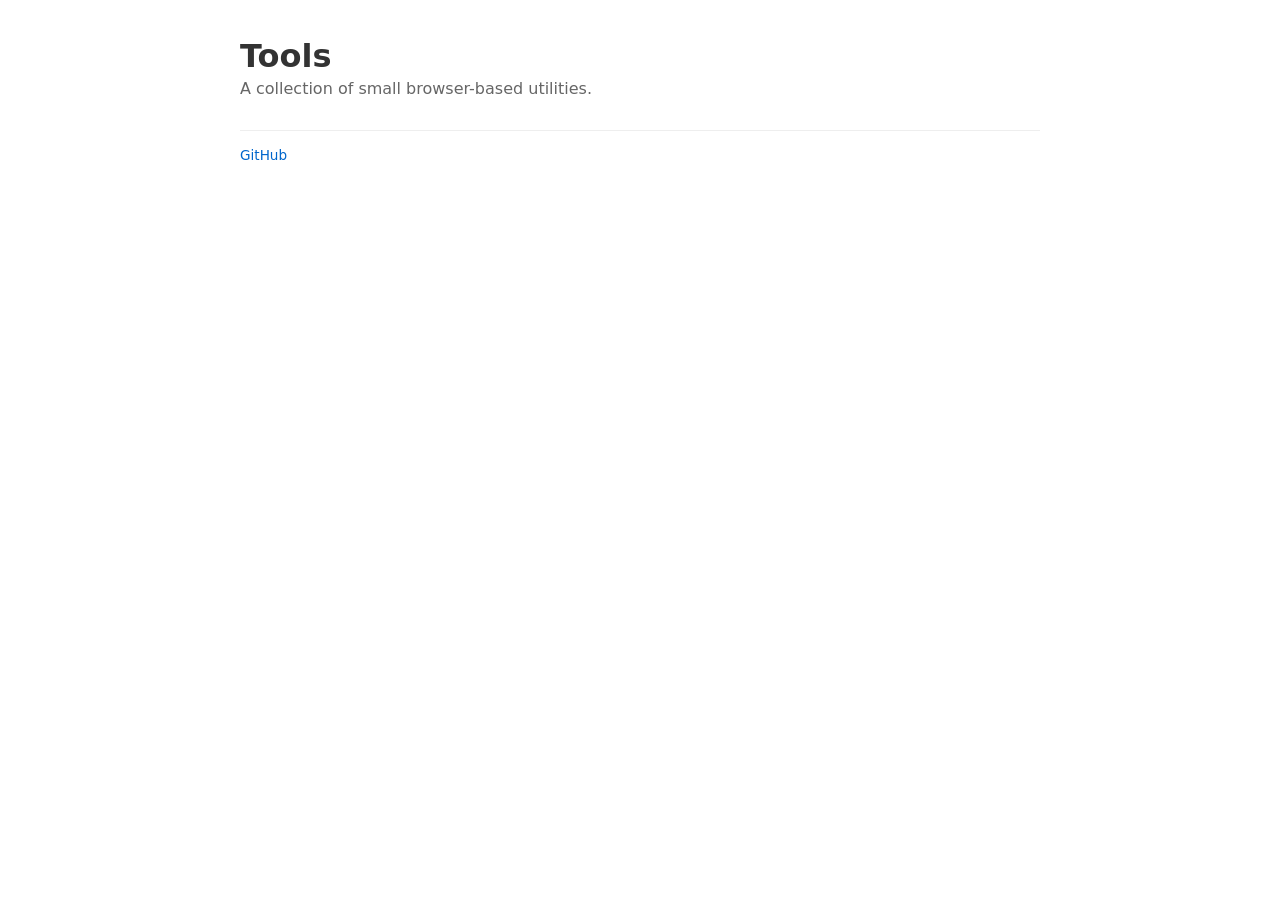
==== public/index.html @ c8678a98 "feat: add index page" ====
<!DOCTYPE html>
<html lang="en">
<head>
  <meta charset="UTF-8">
  <meta name="viewport" content="width=device-width, initial-scale=1.0">
  <title>Tools</title>
  <style>
    body {
      font-family: system-ui, -apple-system, sans-serif;
      max-width: 800px;
      margin: 0 auto;
      padding: 1rem 2rem;
      color: #333;
    }
    h1 { margin-bottom: 0.25rem; }
    p.subtitle { color: #666; margin-top: 0; }
    ul { list-style: none; padding: 0; }
    li { padding: 0.4rem 0; border-bottom: 1px solid #f0f0f0; }
    li:last-child { border-bottom: none; }
    a { color: #0066cc; text-decoration: none; }
    a:hover { text-decoration: underline; }
    .desc { color: #666; font-size: 0.9em; margin-left: 0.5rem; }
    footer {
      margin-top: 2rem;
      color: #999;
      font-size: 0.85em;
      border-top: 1px solid #eee;
      padding-top: 1rem;
    }
  </style>
</head>
<body>
  <h1>Tools</h1>
  <p class="subtitle">A collection of small browser-based utilities.</p>
  <ul>
    <!-- tools go here, one <li> per tool:
    <li><a href="/tools/tool-name/">Tool Name</a><span class="desc">— one line description</span></li>
    -->
  </ul>
  <footer>
    <a href="https://github.com/ariera/tools">GitHub</a>
  </footer>
</body>
</html>
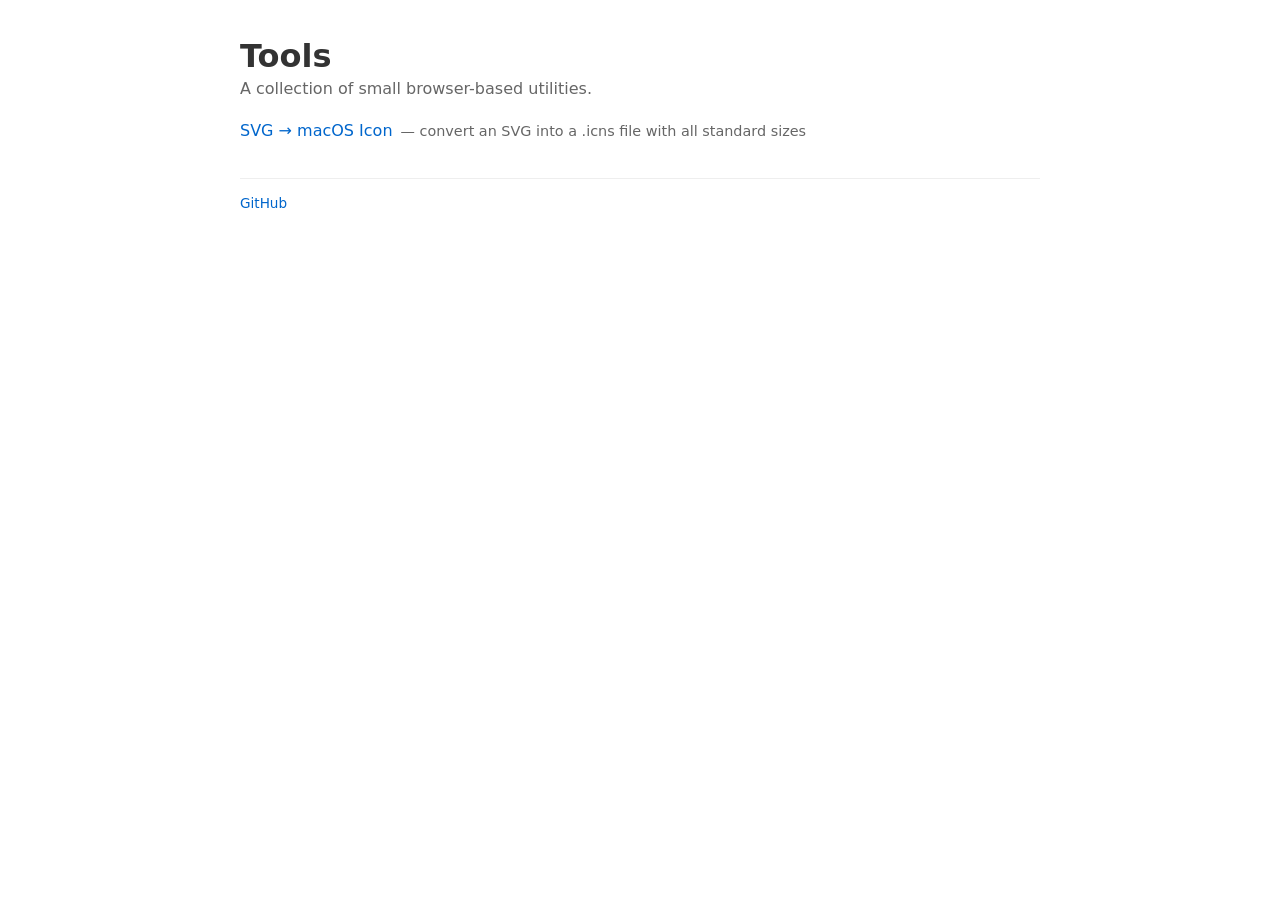
==== commit 30d599bc: "feat: add SVG to macOS icon tool" ====
--- a/public/index.html
+++ b/public/index.html
@@ -33,9 +33,7 @@
   <h1>Tools</h1>
   <p class="subtitle">A collection of small browser-based utilities.</p>
   <ul>
-    <!-- tools go here, one <li> per tool:
-    <li><a href="/tools/tool-name/">Tool Name</a><span class="desc">— one line description</span></li>
-    -->
+    <li><a href="/tools/svg-to-icns/">SVG → macOS Icon</a><span class="desc">— convert an SVG into a .icns file with all standard sizes</span></li>
   </ul>
   <footer>
     <a href="https://github.com/ariera/tools">GitHub</a>
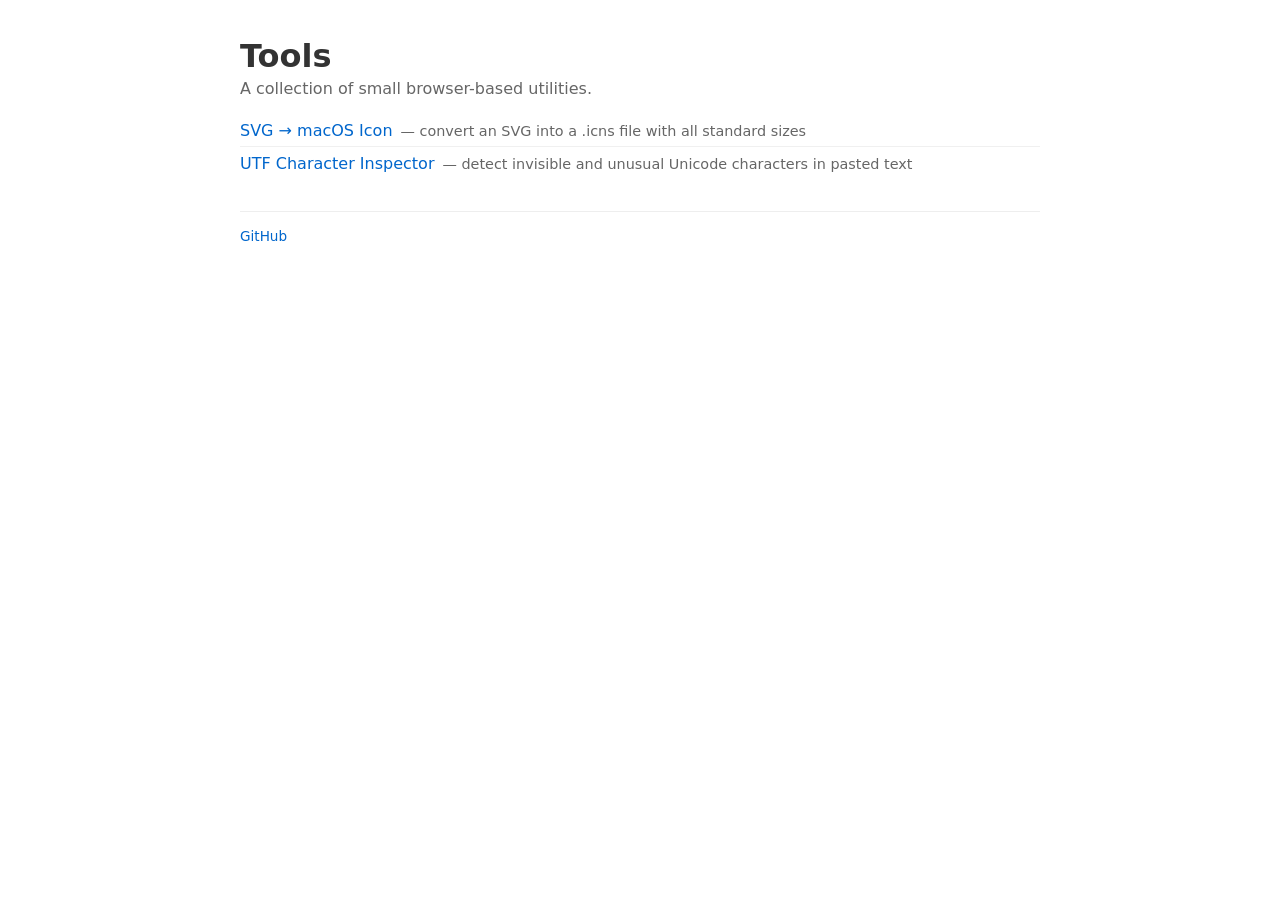
==== commit ab60a45b: "feat: add UTF Character Inspector tool" ====
--- a/public/index.html
+++ b/public/index.html
@@ -34,6 +34,7 @@
   <p class="subtitle">A collection of small browser-based utilities.</p>
   <ul>
     <li><a href="/tools/svg-to-icns/">SVG → macOS Icon</a><span class="desc">— convert an SVG into a .icns file with all standard sizes</span></li>
+    <li><a href="/tools/utf-detector/">UTF Character Inspector</a><span class="desc">— detect invisible and unusual Unicode characters in pasted text</span></li>
   </ul>
   <footer>
     <a href="https://github.com/ariera/tools">GitHub</a>
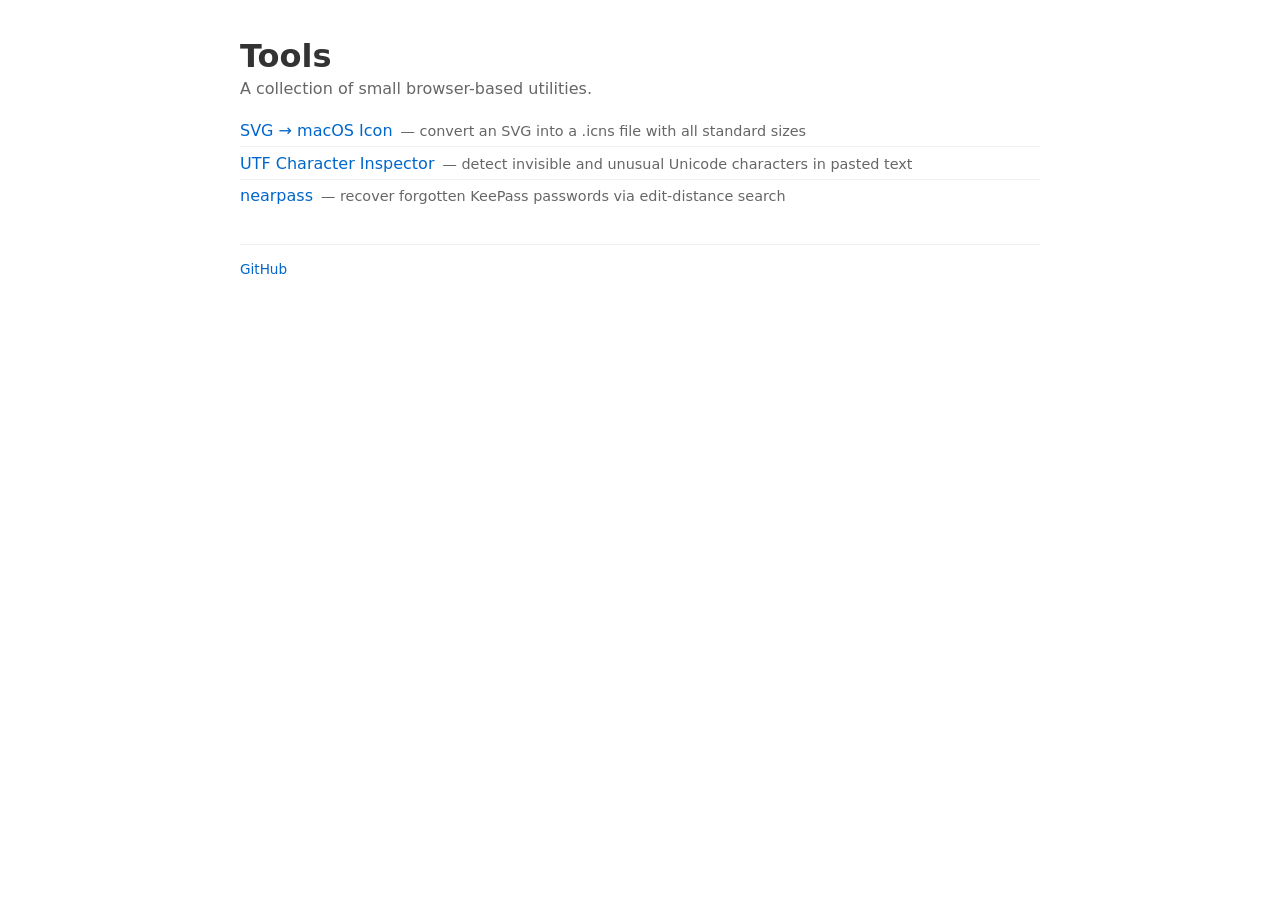
==== commit cfd119f0: "feat: add nearpass index page with dynamic README rendering Co-Authored-By: Claude Sonnet 4.6 <norep" ====
--- a/public/index.html
+++ b/public/index.html
@@ -35,6 +35,7 @@
   <ul>
     <li><a href="/tools/svg-to-icns/">SVG → macOS Icon</a><span class="desc">— convert an SVG into a .icns file with all standard sizes</span></li>
     <li><a href="/tools/utf-detector/">UTF Character Inspector</a><span class="desc">— detect invisible and unusual Unicode characters in pasted text</span></li>
+    <li><a href="/tools/nearpass/">nearpass</a><span class="desc">— recover forgotten KeePass passwords via edit-distance search</span></li>
   </ul>
   <footer>
     <a href="https://github.com/ariera/tools">GitHub</a>
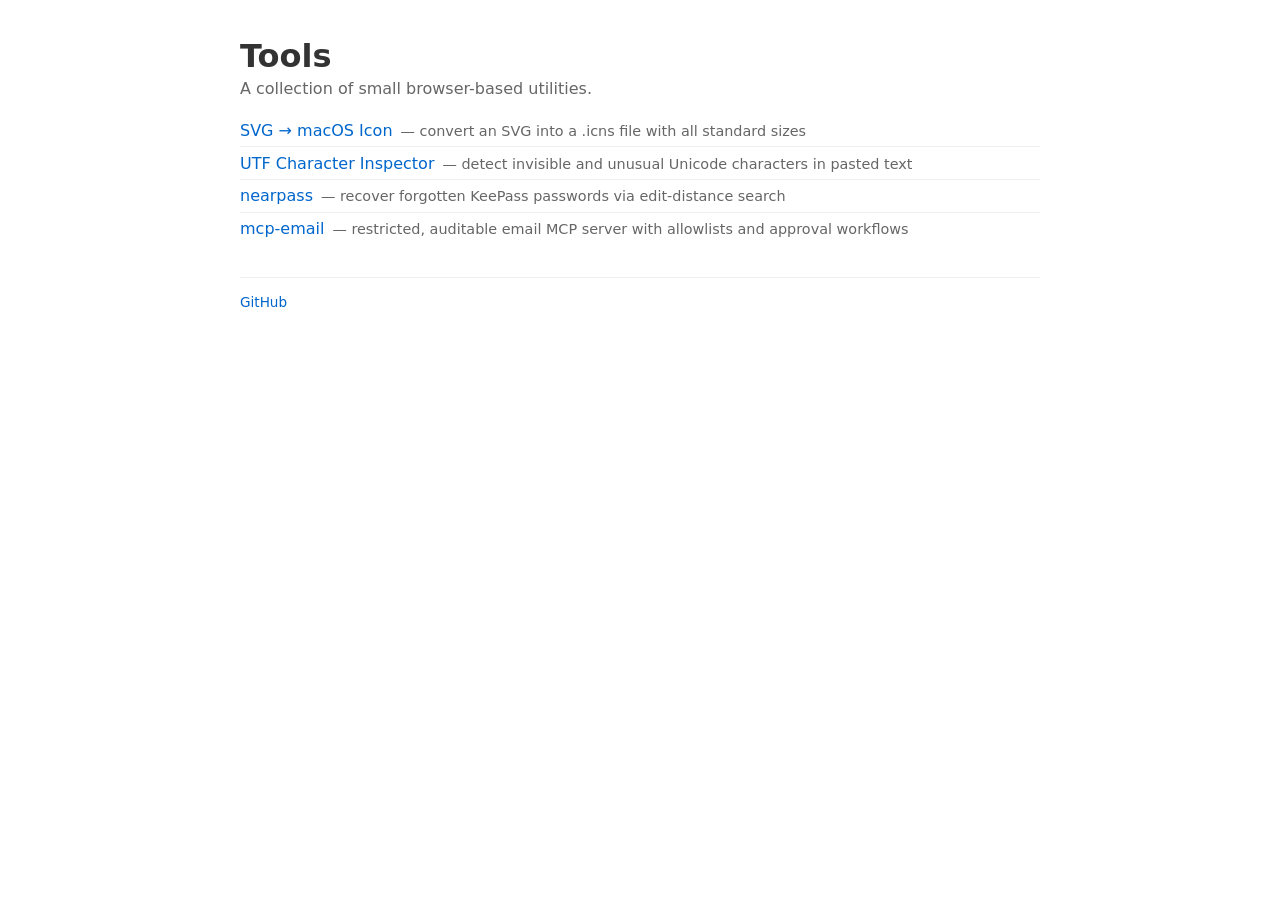
==== commit 32bcf819: "feat: add mcp-email to tools index Co-Authored-By: Claude Sonnet 4.6 <noreply@anthropic.com>" ====
--- a/public/index.html
+++ b/public/index.html
@@ -36,6 +36,7 @@
     <li><a href="/tools/svg-to-icns/">SVG → macOS Icon</a><span class="desc">— convert an SVG into a .icns file with all standard sizes</span></li>
     <li><a href="/tools/utf-detector/">UTF Character Inspector</a><span class="desc">— detect invisible and unusual Unicode characters in pasted text</span></li>
     <li><a href="/tools/nearpass/">nearpass</a><span class="desc">— recover forgotten KeePass passwords via edit-distance search</span></li>
+    <li><a href="/tools/mcp-email/">mcp-email</a><span class="desc">— restricted, auditable email MCP server with allowlists and approval workflows</span></li>
   </ul>
   <footer>
     <a href="https://github.com/ariera/tools">GitHub</a>
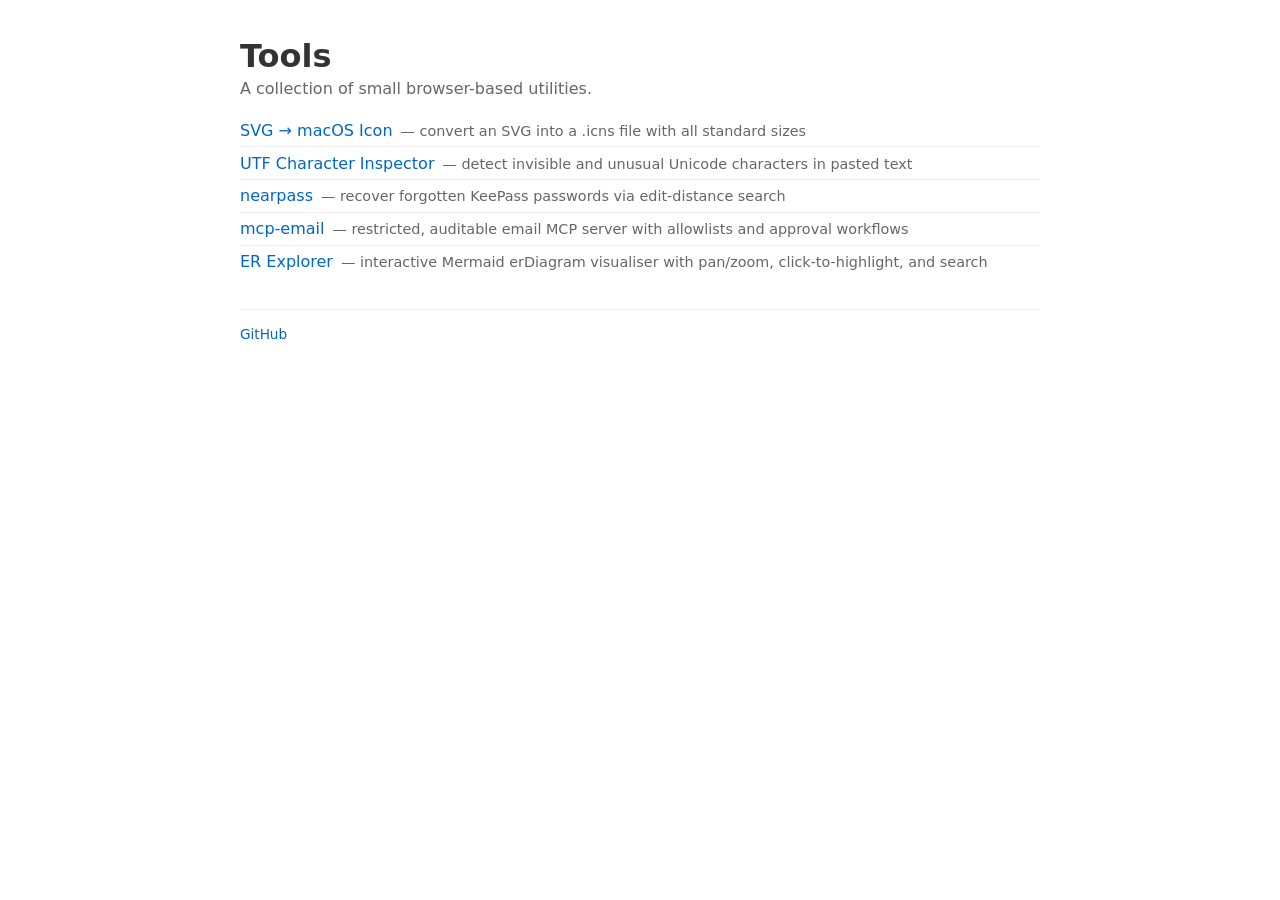
==== commit 87586142: "feat: add ER Explorer tool and mcp-email approval token workflow - er-explorer: interactive Mermaid " ====
--- a/public/index.html
+++ b/public/index.html
@@ -37,6 +37,7 @@
     <li><a href="/tools/utf-detector/">UTF Character Inspector</a><span class="desc">— detect invisible and unusual Unicode characters in pasted text</span></li>
     <li><a href="/tools/nearpass/">nearpass</a><span class="desc">— recover forgotten KeePass passwords via edit-distance search</span></li>
     <li><a href="/tools/mcp-email/">mcp-email</a><span class="desc">— restricted, auditable email MCP server with allowlists and approval workflows</span></li>
+    <li><a href="/tools/er-explorer/">ER Explorer</a><span class="desc">— interactive Mermaid erDiagram visualiser with pan/zoom, click-to-highlight, and search</span></li>
   </ul>
   <footer>
     <a href="https://github.com/ariera/tools">GitHub</a>
